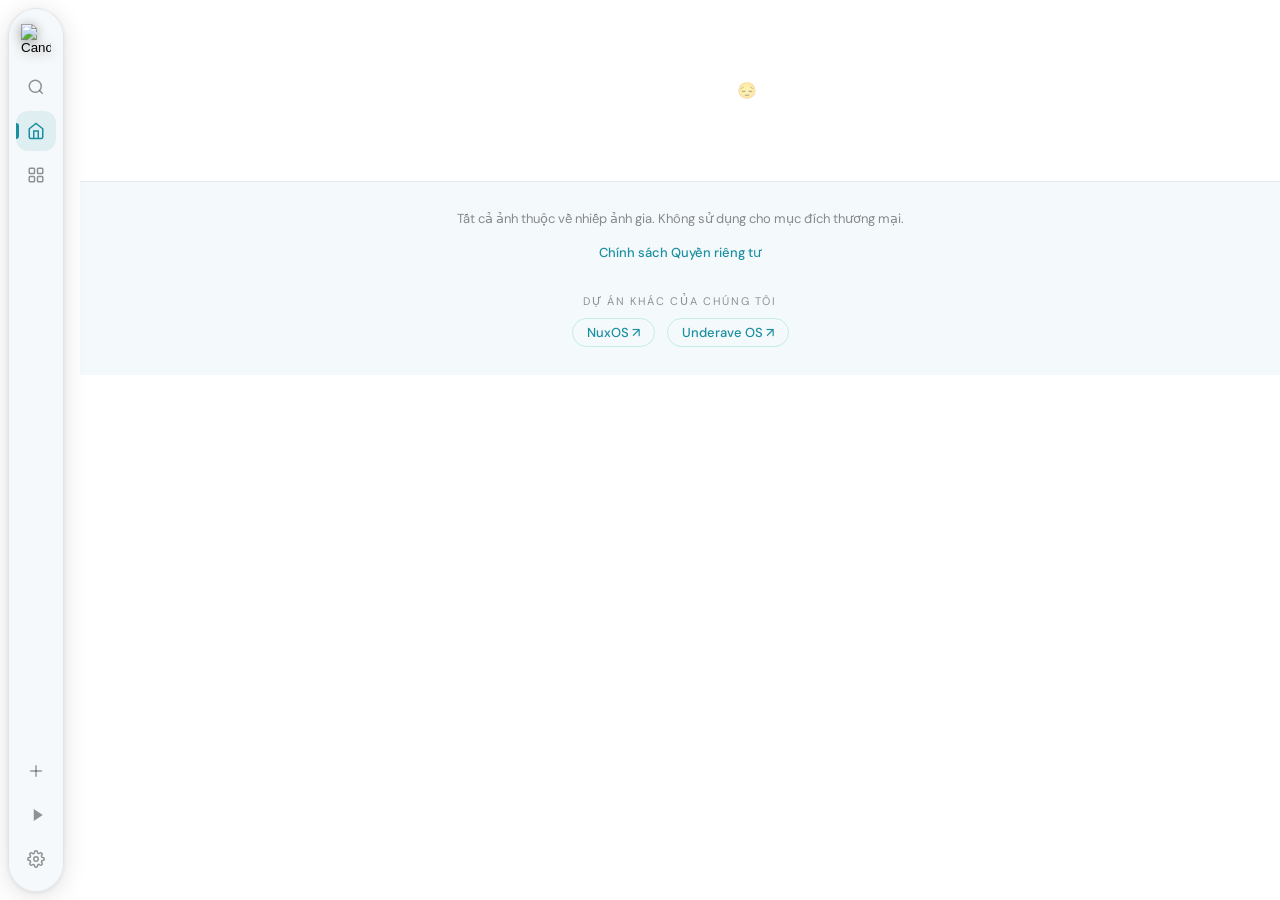
==== index.html @ d15fd31f "Update music track and repeat button labels" ====
<!DOCTYPE html>
<html lang="vi">
<head>
  <meta charset="UTF-8"/>
  <meta name="viewport" content="width=device-width, initial-scale=1.0"/>
  <title>Candimate</title>
  <link rel="icon" type="image/png" href="https://raw.githubusercontent.com/candimate/candimate.github.io/refs/heads/main/Candimate-Preview__1_-removebg-preview.png"/>
  <link href="https://fonts.googleapis.com/css2?family=Fraunces:wght@700&family=DM+Sans:wght@300;400;500&display=swap" rel="stylesheet"/>
  <link rel="stylesheet" href="css/style.css"/>
</head>
<body>

<!-- SIDEBAR -->
<aside class="sidebar">

  <!-- Logo = Home button (ẩn trên mobile qua CSS) -->
  <button class="sb-logo-btn" onclick="scrollToTop()" title="Candimate — Về đầu trang">
    <img src="https://raw.githubusercontent.com/candimate/candimate.github.io/refs/heads/main/Candimate-Preview__1_-removebg-preview.png" alt="Candimate"/>
  </button>

  <button class="sb-btn" id="sb-search" title="Tìm kiếm" onclick="toggleSbPanel()">
    <svg fill="none" stroke="currentColor" stroke-width="2" viewBox="0 0 24 24"><circle cx="11" cy="11" r="8"/><line x1="21" y1="21" x2="16.65" y2="16.65"/></svg>
  </button>

  <button class="sb-btn" id="sb-home" title="Trang chính" onclick="scrollToTop()">
    <svg fill="none" stroke="currentColor" stroke-width="2" viewBox="0 0 24 24"><path d="M3 9l9-7 9 7v11a2 2 0 0 1-2 2H5a2 2 0 0 1-2-2z"/><polyline points="9 22 9 12 15 12 15 22"/></svg>
  </button>

  <button class="sb-btn" id="sb-albums" title="Albums" onclick="openAlbumsPage()">
    <svg fill="none" stroke="currentColor" stroke-width="2" viewBox="0 0 24 24"><rect x="3" y="3" width="7" height="7" rx="1"/><rect x="14" y="3" width="7" height="7" rx="1"/><rect x="3" y="14" width="7" height="7" rx="1"/><rect x="14" y="14" width="7" height="7" rx="1"/></svg>
  </button>

  <div class="sb-spacer"></div>

  <a class="sb-btn sb-upload-btn" id="sb-upload" title="Upload ảnh" href="https://tally.so/r/xXZWEJ" target="_blank" rel="noopener">
    <svg fill="none" stroke="currentColor" stroke-width="1.7" viewBox="0 0 24 24"><line x1="12" y1="5" x2="12" y2="19"/><line x1="5" y1="12" x2="19" y2="12"/></svg>
  </a>

  <button class="sb-btn" id="music-btn" title="Nhạc nền" onclick="toggleMusic()">
    <svg id="icon-play" fill="currentColor" viewBox="0 0 24 24"><path d="M9 4l12 8-12 8V4z"/></svg>
    <svg id="icon-pause" fill="currentColor" viewBox="0 0 24 24" style="display:none"><path d="M6 19h4V5H6v14zm8-14v14h4V5h-4z"/></svg>
  </button>

  <button class="sb-btn" id="sb-settings" title="Cài đặt" onclick="toggleSettings()">
    <svg fill="none" stroke="currentColor" stroke-width="2" viewBox="0 0 24 24"><circle cx="12" cy="12" r="3"/><path d="M19.4 15a1.65 1.65 0 0 0 .33 1.82l.06.06a2 2 0 1 1-2.83 2.83l-.06-.06a1.65 1.65 0 0 0-1.82-.33 1.65 1.65 0 0 0-1 1.51V21a2 2 0 0 1-4 0v-.09A1.65 1.65 0 0 0 9 19.4a1.65 1.65 0 0 0-1.82.33l-.06.06a2 2 0 1 1-2.83-2.83l.06-.06A1.65 1.65 0 0 0 4.68 15a1.65 1.65 0 0 0-1.51-1H3a2 2 0 0 1 0-4h.09A1.65 1.65 0 0 0 4.6 9a1.65 1.65 0 0 0-.33-1.82l-.06-.06a2 2 0 1 1 2.83-2.83l.06.06A1.65 1.65 0 0 0 9 4.68a1.65 1.65 0 0 0 1-1.51V3a2 2 0 0 1 4 0v.09a1.65 1.65 0 0 0 1 1.51 1.65 1.65 0 0 0 1.82-.33l.06-.06a2 2 0 1 1 2.83 2.83l-.06.06A1.65 1.65 0 0 0 19.4 9a1.65 1.65 0 0 0 1.51 1H21a2 2 0 0 1 0 4h-.09a1.65 1.65 0 0 0-1.51 1z"/></svg>
  </button>

</aside>

<!-- SETTINGS POPUP -->
<div class="settings-popup" id="settings-popup">
  <div class="settings-title">Cài đặt</div>

  <div class="settings-row">
    <label for="dark-toggle">Dark mode</label>
    <label class="toggle-switch"><input type="checkbox" id="dark-toggle" onchange="applyTheme(this.checked)"/><span class="toggle-track"></span></label>
  </div>
  <div class="settings-row">
    <label for="autoplay-toggle">Tự phát nhạc</label>
    <label class="toggle-switch"><input type="checkbox" id="autoplay-toggle" onchange="setAutoplay(this.checked)"/><span class="toggle-track"></span></label>
  </div>
  <div class="settings-row" id="rightsb-row">
    <label for="rightsb-toggle">Sidebar phải</label>
    <label class="toggle-switch"><input type="checkbox" id="rightsb-toggle" onchange="setSidebarRight(this.checked)"/><span class="toggle-track"></span></label>
  </div>
</div>

<!-- MUSIC PICKER -->
<div class="music-picker" id="music-picker">
  <div class="music-picker-title">🎵 Chọn nhạc nền</div>
  <div class="music-track active" id="track-0" onclick="selectTrack(0)">
    <div class="music-track-icon">🌤️</div>
    <div class="music-track-info"><div class="music-track-name">Trời Hửng Nắng</div><div class="music-track-artist">Uông Tô Lang</div></div>
    <div class="music-track-playing"><span></span><span></span><span></span></div>
  </div>  
  <div class="music-track" id="track-1" onclick="selectTrack(1)">
    <div class="music-track-icon">🌤️</div>
    <div class="music-track-info"><div class="music-track-name">Call of Silence - Clear Sky remix</div><div class="music-track-artist">Don't know</div></div>
    <div class="music-track-playing"><span></span><span></span><span></span></div>
  </div>
  <div class="music-track" id="track-2" onclick="selectTrack(2)">
    <div class="music-track-icon">💙</div>
    <div class="music-track-info"><div class="music-track-name">Một đời (Solo violin)</div><div class="music-track-artist">14 Casper</div></div>
    <div class="music-track-playing"><span></span><span></span><span></span></div>
  </div>
  <div class="music-picker-footer">
    <button class="repeat-btn" id="repeat-all-btn" onclick="setRepeatMode('all')">
      <svg fill="none" stroke="currentColor" stroke-width="2" viewBox="0 0 24 24"><polyline points="17 1 21 5 17 9"/><path d="M3 11V9a4 4 0 0 1 4-4h14"/><polyline points="7 23 3 19 7 15"/><path d="M21 13v2a4 4 0 0 1-4 4H3"/></svg>Lặp tất cả
    </button>
    <button class="repeat-btn" id="repeat-one-btn" onclick="setRepeatMode('one')">
      <svg fill="none" stroke="currentColor" stroke-width="2" viewBox="0 0 24 24"><polyline points="17 1 21 5 17 9"/><path d="M3 11V9a4 4 0 0 1 4-4h14"/><polyline points="7 23 3 19 7 15"/><path d="M21 13v2a4 4 0 0 1-4 4H3"/><line x1="12" y1="8" x2="12" y2="16"/><line x1="10" y1="10" x2="12" y2="8"/></svg>Lặp 1 bài
    </button>
  </div>
</div>

<!-- SEARCH PANEL -->
<div class="sb-panel" id="sb-panel">
  <div class="sb-panel-inner">
    <p class="sb-panel-label">Tìm kiếm</p>
    <div class="sb-search-box">
      <svg fill="none" stroke="currentColor" stroke-width="2" viewBox="0 0 24 24"><circle cx="11" cy="11" r="8"/><line x1="21" y1="21" x2="16.65" y2="16.65"/></svg>
      <input type="text" id="sb-search-input" placeholder="Nhập tên ảnh..." autocomplete="off"/>
    </div>
    <div id="sb-suggestions" class="sb-suggestions">
      <p class="sb-suggest-label">Dành Cho Bạn</p>
      <div class="sb-suggest-carousel" id="sb-suggest-carousel">
        <div class="sb-suggest-track" id="sb-suggest-track"></div>
      </div>
      <div class="sb-suggest-dots" id="sb-suggest-dots"></div>
    </div>
    <div class="sb-search-results" id="sb-results" style="display:none"></div>
  </div>
</div>

<!-- ALBUMS (rendered by JS) -->
<div id="albums-container"></div>

<!-- LIGHTBOX -->
<div id="lightbox">
  <button class="lb-close" onclick="closeLb()">✕</button>
  <div class="lb-img-wrap">
    <button class="lb-nav lb-prev" onclick="navLb(-1)">‹</button>
    <img id="lb-img" src="" alt=""/>
    <button class="lb-nav lb-next" onclick="navLb(1)">›</button>
  </div>
  <div class="lb-bar">
    <span id="lb-name"></span>
    <span id="lb-counter"></span>
    <div class="lb-info-wrap">
      <button class="lb-btn" id="info-btn" onclick="toggleInfoPopup()">
        <svg width="14" height="14" fill="none" stroke="currentColor" stroke-width="2" viewBox="0 0 24 24"><circle cx="12" cy="12" r="10"/><line x1="12" y1="8" x2="12" y2="8"/><line x1="12" y1="12" x2="12" y2="16"/></svg> Thông tin
      </button>
      <div class="lb-info-popup" id="lb-info-popup"></div>
    </div>
    <button class="lb-zoom-btn" id="zoom-btn" onclick="toggleZoom()">
      <svg width="14" height="14" fill="none" stroke="currentColor" stroke-width="2" viewBox="0 0 24 24"><circle cx="11" cy="11" r="8"/><path d="m21 21-4.35-4.35"/><line x1="11" y1="8" x2="11" y2="14"/><line x1="8" y1="11" x2="14" y2="11"/></svg> Phóng to
    </button>
    <a id="lb-download" href="#" download>
      <button class="lb-btn">
        <svg width="14" height="14" fill="none" stroke="currentColor" stroke-width="2" viewBox="0 0 24 24"><path d="M21 15v4a2 2 0 0 1-2 2H5a2 2 0 0 1-2-2v-4"/><polyline points="7 10 12 15 17 10"/><line x1="12" y1="15" x2="12" y2="3"/></svg> Tải ảnh
      </button>
    </a>
  </div>
</div>

<!-- FOOTER -->
<footer>
  Tất cả ảnh thuộc về nhiếp ảnh gia. Không sử dụng cho mục đích thương mại.
  <br/><br/>
  <a href="privacy.html">Chính sách Quyền riêng tư</a>
  <div class="footer-projects">
    <span class="footer-projects-title">Dự án khác của chúng tôi</span>
    <div class="footer-projects-links">
      <a href="https://nuxos-dev.github.io/" target="_blank" rel="noopener">NuxOS ↗</a>
      <a href="https://underaveos.github.io/" target="_blank" rel="noopener">Underave OS ↗</a>
    </div>
  </div>
</footer>

<audio id="bg-audio" loop></audio>
<script src="js/app.js"></script>
</body>
</html>
---- css/style.css ----
/* ════════════════════════════════════
   CANDIMATE — style.css
   ════════════════════════════════════ */

*, *::before, *::after { box-sizing: border-box; margin: 0; padding: 0; }

/* ── TOKENS ── */
:root {
  --accent:  #1a8fa0;
  --accent2: #0e7490;
  --text:    #1a2332;
  --muted:   rgba(0,0,0,.42);

  /* Glass recipe — LIGHT (Air style) */
  --glass-bg:      rgba(245,248,250,.82);
  --glass-border:  rgba(0,0,0,.08);
  --glass-blur:    blur(24px) saturate(1.8);
  --glass-shadow:  0 4px 24px rgba(0,0,0,.12), 0 1px 4px rgba(0,0,0,.08);

  /* Layout */
  --sb-w:      56px;
  --sb-gap:    8px;
  --sb-r:      100px;  /* full pill */
  --panel-r:   20px;   /* panels stay rounded but not pill */
}

/* ── DARK MODE ── */
body.dark {
  --accent:  #3bbfb0;
  --accent2: #1a8fa0;
  --text:    #e6edf3;
  --muted:   rgba(255,255,255,.45);

  --glass-bg:      rgba(18,18,20,.78);
  --glass-border:  rgba(255,255,255,.09);
  --glass-blur:    blur(22px) saturate(1.5);
  --glass-shadow:  0 8px 32px rgba(0,0,0,.45);
}

/* ── BASE ── */
html { scroll-behavior: smooth; }

body {
  font-family: 'DM Sans', sans-serif;
  min-height: 100vh;
  color: var(--text);
  /* Fixed background wallpaper */
  background: center/cover fixed no-repeat;
  /* Space for floating sidebar */
  padding-left: calc(var(--sb-w) + var(--sb-gap) * 2 + 8px);
}

/* ═══════════════════════════════
   FLOATING SIDEBAR — Desktop
═══════════════════════════════ */
.sidebar {
  position: fixed;
  top: var(--sb-gap);
  left: var(--sb-gap);
  bottom: var(--sb-gap);
  width: var(--sb-w);
  z-index: 500;

  display: flex;
  flex-direction: column;
  align-items: center;
  padding: 12px 0;
  gap: 4px;

  background: var(--glass-bg);
  backdrop-filter: var(--glass-blur);
  -webkit-backdrop-filter: var(--glass-blur);
  border: 1px solid var(--glass-border);
  border-radius: var(--sb-r);
  box-shadow: var(--glass-shadow);
}

/* Logo button at top */
.sb-logo-btn {
  width: 36px; height: 36px;
  border: none; background: none;
  cursor: pointer; padding: 0;
  border-radius: 10px;
  display: flex; align-items: center; justify-content: center;
  transition: transform .2s, opacity .2s;
  margin-bottom: 6px;
  flex-shrink: 0;
}
.sb-logo-btn img {
  width: 30px; height: 30px;
  object-fit: contain;
  filter: drop-shadow(0 2px 6px rgba(0,0,0,.4));
}
.sb-logo-btn:hover { transform: scale(1.1); opacity: .85; }

/* Icon buttons */
.sb-btn {
  width: 40px; height: 40px;
  border-radius: 12px; border: none;
  cursor: pointer; background: transparent;
  display: flex; align-items: center; justify-content: center;
  color: var(--muted);
  transition: color .18s, background .18s;
  position: relative;
}
.sb-btn svg { width: 18px; height: 18px; }
.sb-btn:hover { color: var(--text); background: rgba(0,0,0,.06); }
body.dark .sb-btn:hover { background: rgba(255,255,255,.08); }
.sb-btn.active { color: var(--accent); background: rgba(26,143,160,.1); }
.sb-btn.active::before {
  content: ''; position: absolute;
  left: 0; top: 50%; transform: translateY(-50%);
  width: 3px; height: 16px;
  border-radius: 0 3px 3px 0;
  background: var(--accent);
}
.sb-spacer { flex: 1; }

/* Upload button special */
.sb-upload-btn {
  text-decoration: none;
  color: var(--muted);
}
.sb-upload-btn:hover { color: var(--text); background: rgba(0,0,0,.06); }
body.dark .sb-upload-btn:hover { background: rgba(255,255,255,.08); }
.sb-upload-btn svg { width: 20px; height: 20px; stroke-width: 1.7; }

/* Music playing pulse */
#music-btn.playing { color: var(--accent); }
#music-btn.playing::after {
  content: ''; position: absolute; inset: -3px;
  border-radius: 50%;
  border: 2px solid var(--accent);
  animation: pulse-ring 1.8s ease-out infinite;
  opacity: 0;
}

/* Right sidebar variant */
body.sidebar-right {
  padding-left: calc(var(--sb-gap) + 8px);
  padding-right: calc(var(--sb-w) + var(--sb-gap) * 2 + 8px);
}
body.sidebar-right .sidebar { left: auto; right: var(--sb-gap); }
body.sidebar-right .sb-btn.active::before { left: auto; right: 0; border-radius: 3px 0 0 3px; }
body.sidebar-right .sb-panel { left: auto; right: calc(var(--sb-w) + var(--sb-gap) * 2 + 4px); }
body.sidebar-right .settings-popup { left: auto; right: calc(var(--sb-w) + var(--sb-gap) + 8px); }
body.sidebar-right .music-picker   { left: auto; right: calc(var(--sb-w) + var(--sb-gap) + 8px); }

/* ═══════════════════════════════
   FLOATING SEARCH PANEL
═══════════════════════════════ */
.sb-panel {
  position: fixed;
  top: var(--sb-gap);
  left: calc(var(--sb-w) + var(--sb-gap) * 2 + 4px);
  bottom: var(--sb-gap);
  width: 0;
  overflow: hidden;
  z-index: 499;

  background: var(--glass-bg);
  backdrop-filter: var(--glass-blur);
  -webkit-backdrop-filter: var(--glass-blur);
  border: 1px solid transparent;
  border-radius: var(--panel-r);
  box-shadow: none;
  opacity: 0;
  pointer-events: none;

  transition: width .3s cubic-bezier(.4,0,.2,1), opacity .2s, box-shadow .2s;
  overscroll-behavior: contain;
}
.sb-panel.open {
  width: 320px;
  border-color: var(--glass-border);
  box-shadow: var(--glass-shadow);
  opacity: 1;
  pointer-events: auto;
}

.sb-panel-inner {
  width: 320px; height: 100%;
  display: flex; flex-direction: column;
  padding: 18px 14px;
  opacity: 0; transition: opacity .18s .1s;
}
.sb-panel.open .sb-panel-inner { opacity: 1; }

.sb-panel-label {
  font-size: 10px; font-weight: 700; letter-spacing: .12em;
  text-transform: uppercase; color: var(--muted); margin-bottom: 10px;
}

/* Search input */
.sb-search-box {
  display: flex; align-items: center; gap: 8px;
  background: rgba(0,0,0,.04);
  border: 1px solid rgba(0,0,0,.08);
  border-radius: 100px;
  padding: 10px 16px; margin-bottom: 14px;
  transition: border-color .2s, background .2s;
}
.sb-search-box:focus-within {
  border-color: var(--accent);
  background: rgba(0,0,0,.06);
}
body.dark .sb-search-box { background: rgba(255,255,255,.07); border-color: rgba(255,255,255,.1); }
body.dark .sb-search-box:focus-within { background: rgba(255,255,255,.1); }
.sb-search-box svg { color: var(--muted); flex-shrink: 0; width: 14px; height: 14px; }
.sb-search-box input {
  background: none; border: none; outline: none;
  color: var(--text); font-size: 13px;
  font-family: 'DM Sans', sans-serif; width: 100%;
}
.sb-search-box input::placeholder { color: var(--muted); }

/* Results */
.sb-search-results { flex: 1; overflow-y: auto; display: flex; flex-direction: column; gap: 3px; overscroll-behavior: contain; }
.sb-search-results::-webkit-scrollbar { width: 3px; }
.sb-search-results::-webkit-scrollbar-thumb { background: rgba(255,255,255,.15); border-radius: 4px; }
.sb-sr-item {
  display: flex; align-items: center; gap: 12px; padding: 8px 10px;
  border-radius: 12px; cursor: pointer;
  border: 1px solid transparent; transition: background .15s;
}
.sb-sr-item:hover { background: rgba(0,0,0,.04); border-color: var(--glass-border); }
body.dark .sb-sr-item:hover { background: rgba(255,255,255,.07); }
.sb-sr-item img { width: 90px; height: 90px; object-fit: cover; border-radius: 10px; flex-shrink: 0; }
.sb-sr-name  { font-size: 14px; color: var(--text); font-weight: 600; }
.sb-sr-album { font-size: 11px; color: var(--muted); margin-top: 3px; }
.sb-sr-hint  { font-size: 12px; color: var(--muted); text-align: center; padding: 24px 0; line-height: 1.8; }

/* ═══════════════════════════════
   SUGGESTION CAROUSEL
═══════════════════════════════ */
.sb-suggestions { margin-top: 2px; display: flex; flex-direction: column; }
.sb-suggest-label { font-size: 10px; font-weight: 700; letter-spacing: .12em; text-transform: uppercase; color: var(--muted); margin-bottom: 10px; flex-shrink: 0; }
.sb-suggest-carousel { position: relative; overflow: hidden; border-radius: 14px; flex-shrink: 0; aspect-ratio: 1/1; width: 100%; touch-action: pan-x; }
.sb-suggest-track { display: flex; height: 100%; width: 100%; flex-wrap: nowrap; transition: transform .35s cubic-bezier(.4,0,.2,1); will-change: transform; }
.sb-suggest-slide { flex: 0 0 100%; max-width: 100%; height: 100%; min-width: 0; position: relative; cursor: pointer; overflow: hidden; }
.sb-suggest-slide img { width: 100%; height: 100%; object-fit: cover; display: block; }
.sb-suggest-caption { position: absolute; bottom: 0; left: 0; right: 0; background: linear-gradient(transparent, rgba(0,0,0,.7)); padding: 28px 14px 14px; }
.sb-suggest-album { font-size: 11px; color: rgba(255,255,255,.65); margin-bottom: 2px; }
.sb-suggest-name  { font-size: 15px; font-weight: 600; color: #fff; }
.sb-suggest-dots  { display: flex; justify-content: center; gap: 6px; padding: 10px 0 4px; flex-shrink: 0; }
.sb-dot {
  width: 6px; height: 6px; border-radius: 100px;
  background: rgba(255,255,255,.35); opacity: 1;
  transition: width .25s cubic-bezier(.2,0,0,1), background .25s;
  cursor: pointer; flex-shrink: 0;
}
.sb-dot.active { width: 22px; background: var(--accent); }

/* ═══════════════════════════════
   SETTINGS POPUP — Glass
═══════════════════════════════ */
.settings-popup {
  position: fixed;
  left: calc(var(--sb-w) + var(--sb-gap) + 8px);
  bottom: calc(var(--sb-gap) + 8px);
  min-width: 220px;
  padding: 16px 18px;
  z-index: 600;
  display: none;

  background: var(--glass-bg);
  backdrop-filter: var(--glass-blur);
  -webkit-backdrop-filter: var(--glass-blur);
  border: 1px solid var(--glass-border);
  border-radius: var(--panel-r);
  box-shadow: var(--glass-shadow);
  overflow-y: auto;
  overscroll-behavior: contain;
}
.settings-popup.open { display: block; animation: fadeUp .18s ease; }

.settings-title { font-size: 12px; font-weight: 700; letter-spacing: .08em; text-transform: uppercase; color: var(--muted); margin-bottom: 14px; }
.settings-row { display: flex; align-items: center; justify-content: space-between; gap: 16px; }
.settings-row + .settings-row { margin-top: 12px; }
.settings-row label { font-size: 13px; color: var(--text); cursor: pointer; }

/* Toggle switch */
.toggle-switch { position: relative; width: 40px; height: 22px; flex-shrink: 0; }
.toggle-switch input { opacity: 0; width: 0; height: 0; }
.toggle-track {
  position: absolute; inset: 0; border-radius: 100px;
  background: rgba(0,0,0,.15); cursor: pointer; transition: background .2s;
}
.toggle-track::after {
  content: ''; position: absolute; top: 3px; left: 3px;
  width: 16px; height: 16px; border-radius: 50%;
  background: #fff; transition: transform .2s;
  box-shadow: 0 1px 3px rgba(0,0,0,.3);
}
.toggle-switch input:checked + .toggle-track { background: var(--accent2); }
body.dark .toggle-track { background: rgba(255,255,255,.2); }
.toggle-switch input:checked + .toggle-track::after { transform: translateX(18px); background: #fff; }

/* Album list inside settings */
.settings-divider { height: 1px; background: var(--glass-border); margin: 14px 0; }
.settings-album-title { font-size: 10px; font-weight: 700; letter-spacing: .1em; text-transform: uppercase; color: var(--muted); margin-bottom: 8px; }
.settings-album-item {
  display: flex; align-items: center; gap: 8px;
  padding: 7px 10px; border-radius: 10px;
  cursor: pointer; transition: background .15s;
  color: var(--text); font-size: 13px;
  border: 1px solid transparent;
}
.settings-album-item:hover { background: rgba(0,0,0,.05); border-color: var(--glass-border); }
body.dark .settings-album-item:hover { background: rgba(255,255,255,.08); }
.settings-album-item + .settings-album-item { margin-top: 2px; }
.settings-album-count { font-size: 11px; color: var(--accent); margin-left: auto; }

/* ═══════════════════════════════
   MUSIC PICKER — Glass
═══════════════════════════════ */
.music-picker {
  position: fixed; z-index: 700;
  left: calc(var(--sb-w) + var(--sb-gap) + 8px);
  bottom: calc(var(--sb-gap) + 60px);
  width: 240px; padding: 14px;
  display: none;
  overflow-y: auto;
  overscroll-behavior: contain;

  background: var(--glass-bg);
  backdrop-filter: var(--glass-blur);
  -webkit-backdrop-filter: var(--glass-blur);
  border: 1px solid var(--glass-border);
  border-radius: var(--panel-r);
  box-shadow: var(--glass-shadow);
}
.music-picker.open { display: block; animation: fadeUp .2s ease; }
body.sidebar-right .music-picker { left: auto; right: calc(var(--sb-w) + var(--sb-gap) + 8px); }

.music-picker-title { font-size: 11px; font-weight: 700; letter-spacing: .1em; text-transform: uppercase; color: var(--muted); margin-bottom: 10px; padding-bottom: 8px; border-bottom: 1px solid var(--glass-border); }
.music-track {
  display: flex; align-items: center; gap: 10px; padding: 8px 10px;
  border-radius: 12px; cursor: pointer; transition: background .15s;
  border: 1.5px solid transparent; margin-bottom: 4px;
}
.music-track:hover  { background: rgba(0,0,0,.05); }
body.dark .music-track:hover { background: rgba(255,255,255,.07); }
.music-track.active { background: rgba(59,191,176,.12); border-color: var(--accent); }
.music-track-icon   { width: 36px; height: 36px; border-radius: 10px; background: linear-gradient(135deg, var(--accent), #0d6b7a); display: flex; align-items: center; justify-content: center; flex-shrink: 0; font-size: 15px; }
.music-track-info   { flex: 1; min-width: 0; }
.music-track-name   { font-size: 13px; font-weight: 600; color: var(--text); white-space: nowrap; overflow: hidden; text-overflow: ellipsis; }
.music-track-artist { font-size: 11px; color: var(--muted); margin-top: 1px; }
.music-track-playing { display: none; gap: 2px; align-items: flex-end; height: 14px; flex-shrink: 0; }
.music-track.active:not(.paused) .music-track-playing { display: flex; }
.music-track-playing span { width: 3px; background: var(--accent); border-radius: 2px; animation: eq-bar .8s ease-in-out infinite alternate; }
.music-track-playing span:nth-child(1) { height: 6px;  animation-delay: 0s; }
.music-track-playing span:nth-child(2) { height: 12px; animation-delay: .2s; }
.music-track-playing span:nth-child(3) { height: 8px;  animation-delay: .4s; }
.music-picker-footer { display: flex; align-items: center; justify-content: center; gap: 8px; margin-top: 10px; padding-top: 10px; border-top: 1px solid var(--glass-border); }
.repeat-btn {
  display: flex; align-items: center; gap: 6px; padding: 6px 12px; border-radius: 100px;
  border: 1px solid rgba(255,255,255,.12); background: transparent; cursor: pointer;
  font-size: 11px; font-weight: 600; color: var(--muted); transition: all .2s;
  font-family: 'DM Sans', sans-serif;
}
.repeat-btn:hover  { border-color: var(--accent); color: var(--accent); }
.repeat-btn.active { background: rgba(59,191,176,.15); border-color: var(--accent); color: var(--accent); }
.repeat-btn svg    { width: 13px; height: 13px; flex-shrink: 0; }

/* ═══════════════════════════════
   GALLERY + ALBUM SECTION
═══════════════════════════════ */
.album-section { margin-bottom: 8px; }

/* Album header — visible but subtle over wallpaper */
.album-header {
  display: flex; align-items: center; gap: 16px;
  padding: 24px 32px 14px;
}
.album-info { flex: 1; }
.album-title {
  font-family: 'Fraunces', serif;
  font-size: 1.2rem; font-weight: 700;
  color: #fff;
  text-shadow: 0 2px 12px rgba(0,0,0,.6);
}
.album-date { font-size: 12px; color: rgba(255,255,255,.55); margin-top: 2px; }
.album-count {
  font-size: 12px; color: var(--accent);
  background: rgba(59,191,176,.15);
  border: 1px solid rgba(59,191,176,.25);
  padding: 3px 10px; border-radius: 100px;
  backdrop-filter: blur(8px);
}
.album-divider { height: 1px; margin: 0 32px 8px; border: none; background: linear-gradient(90deg, rgba(59,191,176,.5), transparent); }

.gallery {
  columns: 4 220px; column-gap: 12px;
  padding: 8px 32px 32px;
}
.photo-card {
  break-inside: avoid; margin-bottom: 12px; border-radius: 14px; overflow: hidden;
  cursor: pointer; position: relative;
  background: rgba(22,27,34,.85);
  box-shadow: 0 2px 14px rgba(0,0,0,.3);
  transition: transform .3s ease, box-shadow .3s ease;
  animation: fadeIn .5s ease both;
}
.photo-card:hover { transform: translateY(-4px); box-shadow: 0 12px 32px rgba(0,0,0,.45); }
.photo-card img   { width: 100%; display: block; transition: transform .4s ease; }
.photo-card:hover img { transform: scale(1.04); }
.photo-card .overlay {
  position: absolute; inset: 0;
  background: linear-gradient(to top, rgba(0,0,0,.75) 0%, transparent 55%);
  opacity: 0; transition: opacity .3s;
  display: flex; align-items: flex-end; padding: 12px;
}
.photo-card:hover .overlay { opacity: 1; }
.photo-name { font-size: 12px; color: #fff; font-weight: 500; letter-spacing: .04em; }
.photo-card.hidden { display: none; }

/* Empty state */
.empty {
  display: none; text-align: center; padding: 80px 24px;
  color: rgba(255,255,255,.4);
}

/* ═══════════════════════════════
   LIGHTBOX
═══════════════════════════════ */
#lightbox {
  display: none; position: fixed; inset: 0; z-index: 1000;
  background: rgba(0,0,0,.92); backdrop-filter: blur(16px);
  align-items: center; justify-content: center; flex-direction: column;
  animation: fadeIn .2s ease;
}
#lightbox.active { display: flex; }
.lb-img-wrap {
  position: relative; max-width: 92vw; max-height: 82vh;
  display: flex; align-items: center; justify-content: center;
}
#lb-img {
  max-width: 92vw; max-height: 82vh; border-radius: 10px; object-fit: contain;
  box-shadow: 0 32px 80px rgba(0,0,0,.6); animation: zoomIn .25s ease;
  cursor: zoom-in; transform-origin: center; transition: transform .3s ease;
}
#lb-img.zoomed { cursor: zoom-out; transform: scale(2); }
.lb-bar {
  display: flex; align-items: center; justify-content: space-between;
  width: 100%; max-width: 92vw; padding: 14px 0 0; gap: 12px;
}
#lb-name    { font-size: 13px; color: rgba(255,255,255,.5); letter-spacing: .06em; flex: 1; }
#lb-counter { font-size: 13px; color: rgba(255,255,255,.4); }
.lb-btn, .lb-zoom-btn {
  background: rgba(255,255,255,.1); border: 1px solid rgba(255,255,255,.15);
  color: #fff; border-radius: 100px; padding: 8px 16px;
  font-size: 13px; font-family: 'DM Sans', sans-serif; cursor: pointer;
  transition: all .2s; display: flex; align-items: center; gap: 6px;
  backdrop-filter: blur(8px);
}
.lb-btn:hover, .lb-zoom-btn:hover { background: var(--accent); border-color: var(--accent); }
.lb-close {
  position: absolute; top: 16px; right: 16px;
  background: rgba(255,255,255,.1); border: 1px solid rgba(255,255,255,.15);
  backdrop-filter: blur(12px);
  color: #fff; border-radius: 50%; width: 40px; height: 40px;
  display: flex; align-items: center; justify-content: center;
  cursor: pointer; font-size: 16px; transition: all .2s;
}
.lb-close:hover { background: #e74c3c; border-color: #e74c3c; }
.lb-nav {
  position: absolute; top: 50%; transform: translateY(-50%);
  background: rgba(255,255,255,.1); border: 1px solid rgba(255,255,255,.15);
  backdrop-filter: blur(8px); color: #fff; border-radius: 50%;
  width: 46px; height: 46px; display: flex; align-items: center; justify-content: center;
  cursor: pointer; font-size: 20px; transition: all .2s;
}
.lb-nav:hover { background: var(--accent); border-color: var(--accent); }
.lb-prev { left: -58px; }
.lb-next { right: -58px; }

/* ═══════════════════════════════
   FOOTER
═══════════════════════════════ */
footer {
  text-align: center; padding: 28px 32px;
  color: rgba(0,0,0,.45); font-size: 13px;
  background: rgba(240,247,250,.7); backdrop-filter: blur(8px);
  border-top: 1px solid rgba(0,0,0,.06);
}
footer a { color: var(--accent); text-decoration: none; font-weight: 500; transition: opacity .2s; }
footer a:hover { opacity: .75; }
.footer-projects { margin-top: 16px; padding-top: 16px; border-top: 1px solid rgba(255,255,255,.06); }
.footer-projects-title { display: block; font-size: 11px; letter-spacing: .15em; text-transform: uppercase; color: var(--muted); margin-bottom: 10px; }
.footer-projects-links { display: flex; justify-content: center; gap: 12px; flex-wrap: wrap; }
.footer-projects-links a { font-size: 13px; color: var(--accent); text-decoration: none; padding: 5px 14px; border-radius: 100px; border: 1px solid rgba(59,191,176,.25); transition: all .2s; }
.footer-projects-links a:hover { background: rgba(59,191,176,.1); }
/* lass dark hoặc thuộc tính bạn dùng để kích hoạt Dark Mode */
body.dark footer {
    background: rgba(15, 18, 20, .85);
    color: rgba(255, 255, 255, .5);
    backdrop-filter: blur(12px);
    border-top: 1px solid rgba(255, 255, 255, .05);
}

body.dark .footer-projects {
    border-top: 1px solid rgba(255, 255, 255, .05);
}

/* Dự án Nux/Underave Dark Mode */
body.dark .footer-projects-links a {
    color: var(--accent);
    border: 1px solid rgba(255, 255, 255, .1);
    background: rgba(255, 255, 255, .02);
}

body.dark .footer-projects-links a:hover {
    background: rgba(59, 191, 176, .15); /* Màu hover đặc trưng của bạn */
}

/* ═══════════════════════════════
   ALBUM BACK BUTTON
═══════════════════════════════ */
.album-back-btn {
  display: flex; align-items: center; gap: 6px;
  background: rgba(255,255,255,.1); border: 1px solid rgba(255,255,255,.15);
  backdrop-filter: blur(8px); color: #fff;
  border-radius: 100px; padding: 7px 14px;
  font-size: 12px; font-weight: 600; font-family: 'DM Sans', sans-serif;
  cursor: pointer; transition: all .2s; flex-shrink: 0;
}
.album-back-btn:hover { background: var(--accent); border-color: var(--accent); }
.album-back-btn svg  { flex-shrink: 0; }

/* ═══════════════════════════════
   YEAR BAR
═══════════════════════════════ */
.year-bar {
  display: flex; align-items: center; justify-content: center; gap: 8px;
  padding: 20px 32px 8px;
}
.year-btn {
  padding: 6px 18px; border-radius: 100px;
  border: 1px solid rgba(255,255,255,.2);
  background: rgba(255,255,255,.1); backdrop-filter: blur(8px);
  color: rgba(255,255,255,.65); font-size: 13px; font-weight: 600;
  font-family: 'DM Sans', sans-serif; cursor: pointer; transition: all .2s;
}
.year-btn:hover { background: rgba(255,255,255,.18); color: #fff; }
.year-btn.active { background: var(--accent); border-color: var(--accent); color: #fff; }

/* ═══════════════════════════════
   ALBUMS PAGE — GRID
═══════════════════════════════ */
.albums-grid {
  display: grid;
  grid-template-columns: repeat(auto-fill, minmax(260px, 1fr));
  gap: 16px;
  padding: 16px 32px 32px;
}
.album-card {
  border-radius: 18px; overflow: hidden;
  background: var(--glass-bg);
  backdrop-filter: var(--glass-blur);
  -webkit-backdrop-filter: var(--glass-blur);
  border: 1px solid var(--glass-border);
  box-shadow: var(--glass-shadow);
  cursor: pointer; transition: transform .25s ease, box-shadow .25s ease;
}
.album-card:hover { transform: translateY(-5px); box-shadow: 0 16px 40px rgba(0,0,0,.35); }

/* 3 ảnh bìa */
.album-card-covers {
  display: grid;
  grid-template-columns: 2fr 1fr;
  grid-template-rows: 1fr 1fr;
  height: 180px; gap: 2px;
  background: rgba(0,0,0,.2);
  overflow: hidden;
}
.album-card-covers img {
  width: 100%; height: 100%; object-fit: cover; display: block;
  transition: transform .4s ease;
  min-height: 0;
}
.album-card-covers img:first-child  { grid-row: 1 / 3; grid-column: 1; }
.album-card-covers img:nth-child(2) { grid-row: 1;     grid-column: 2; }
.album-card-covers img:nth-child(3) { grid-row: 2;     grid-column: 2; }
.album-card:hover .album-card-covers img { transform: scale(1.04); }

/* Info */
.album-card-info  { padding: 14px 16px; flex-shrink: 0; }
.album-card-title { font-family: 'Fraunces', serif; font-size: 15px; font-weight: 700; color: var(--text); line-height: 1.3; margin-bottom: 8px; }
.album-card-meta  { display: flex; align-items: center; justify-content: space-between; }
.album-card-date  { font-size: 11px; color: var(--muted); }
.album-card-count {
  font-size: 11px; color: var(--accent);
  background: rgba(59,191,176,.12);
  border: 1px solid rgba(59,191,176,.22);
  padding: 2px 8px; border-radius: 100px;
}

/* ═══════════════════════════════
   LIGHTBOX — INFO POPUP
═══════════════════════════════ */
.lb-info-wrap { position: relative; }

.lb-info-popup {
  display: none; position: absolute;
  bottom: calc(100% + 10px); left: 50%; transform: translateX(-50%);
  min-width: 220px;
  background: var(--glass-bg);
  backdrop-filter: var(--glass-blur);
  -webkit-backdrop-filter: var(--glass-blur);
  border: 1px solid var(--glass-border);
  border-radius: 14px; padding: 14px 16px;
  box-shadow: var(--glass-shadow);
  animation: fadeUp .18s ease;
  z-index: 10;
}
.lb-info-popup.open { display: block; }

.info-row { display: flex; gap: 10px; align-items: flex-start; }
.info-row + .info-row { margin-top: 10px; }
.info-label {
  font-size: 10px; font-weight: 700; letter-spacing: .1em; text-transform: uppercase;
  color: var(--muted); flex-shrink: 0; padding-top: 1px; min-width: 40px;
}
.info-value { font-size: 13px; color: var(--text); font-weight: 500; line-height: 1.4; }

#info-btn.active { background: var(--accent); border-color: var(--accent); }

/* ═══════════════════════════════
   ANIMATIONS
═══════════════════════════════ */
@keyframes fadeUp   { from { opacity: 0; transform: translateY(14px); } to { opacity: 1; transform: translateY(0); } }
@keyframes fadeIn   { from { opacity: 0; } to { opacity: 1; } }
@keyframes zoomIn   { from { opacity: 0; transform: scale(.93); } to { opacity: 1; transform: scale(1); } }
@keyframes pulse-ring { 0% { transform: scale(.85); opacity: .5; } 100% { transform: scale(1.55); opacity: 0; } }
@keyframes eq-bar   { from { transform: scaleY(.4); } to { transform: scaleY(1); } }

/* ═══════════════════════════════
   MOBILE — Floating bottom bar
═══════════════════════════════ */
@media (max-width: 768px) {
  body {
    padding-left: 0 !important;
    padding-right: 0 !important;
    padding-bottom: calc(58px + var(--sb-gap) * 2 + 4px);
  }
  body.sidebar-right { padding-right: 0 !important; }

  /* Sidebar → floating bottom bar */
  .sidebar {
    top: auto !important;
    left: var(--sb-gap) !important;
    right: var(--sb-gap) !important;
    bottom: var(--sb-gap) !important;
    width: auto !important;
    height: 54px;
    flex-direction: row !important;
    padding: 0 16px !important;
    gap: 0 !important;
    justify-content: space-around;
    border-radius: var(--sb-r) !important;
  }

  /* Hide logo on mobile */
  .sb-logo-btn { display: none !important; }
  .sb-spacer   { display: none; }

  /* Active indicator: bottom dot */
  .sb-btn.active::before {
    left: 50% !important; right: auto !important;
    top: auto !important; bottom: 4px !important;
    transform: translateX(-50%) !important;
    width: 16px !important; height: 3px !important;
    border-radius: 3px 3px 0 0 !important;
  }

  /* Upload btn on mobile — plain like others */
  #sb-upload {
    background: transparent !important;
    border: none !important;
    color: var(--muted) !important;
  }
  #sb-upload svg { width: 22px; height: 22px; stroke-width: 1.6; }

  /* Search panel — floating, slide up from bottom */
  .sb-panel {
    top: var(--sb-gap) !important;
    left: var(--sb-gap) !important;
    right: var(--sb-gap) !important;
    bottom: calc(54px + var(--sb-gap) * 2) !important;
    width: auto !important;
    height: 0 !important;
    border-radius: var(--panel-r) !important;
    overflow: hidden;
    transition: height .35s cubic-bezier(.4,0,.2,1) !important;
  }
  .sb-panel.open {
    height: calc(100vh - 54px - var(--sb-gap) * 3 - 4px) !important;
    border-color: var(--glass-border) !important;
    box-shadow: var(--glass-shadow) !important;
    opacity: 1 !important;
    pointer-events: auto !important;
  }
  .sb-panel-inner { width: 100% !important; }

  /* Settings + music picker — above bottom bar, centered */
  .settings-popup {
    left: var(--sb-gap) !important; right: var(--sb-gap) !important;
    bottom: calc(54px + var(--sb-gap) * 2 + 4px) !important;
    min-width: unset; max-width: 340px;
    margin: 0 auto;
    transform: none !important;
  }
  .music-picker {
    left: var(--sb-gap) !important; right: var(--sb-gap) !important;
    bottom: calc(54px + var(--sb-gap) * 2 + 4px) !important;
    width: auto !important; max-width: 340px;
    margin: 0 auto;
    transform: none !important;
  }

  #rightsb-row   { display: none; }
  .gallery       { padding: 8px 12px 24px; columns: 2 140px; }
  .album-header  { padding: 20px 16px 10px; }
  .album-divider { margin: 0 16px 8px; }
  .lb-prev       { left: 4px; }
  .lb-next       { right: 4px; }

  /* Albums page — mobile */
  .albums-grid { grid-template-columns: 1fr 1fr; gap: 10px; padding: 10px 12px 24px; }
  .album-card-covers { height: 130px; }
  .album-card-title { font-size: 13px; }
  .year-bar { padding: 14px 12px 4px; }

  /* Lightbox info popup — mobile: bung lên toàn chiều rộng */
  .lb-info-popup {
    left: 50% !important; transform: translateX(-50%) !important;
    min-width: 260px !important; max-width: 90vw !important;
  }
  .lb-bar { flex-wrap: wrap; gap: 8px; }
}
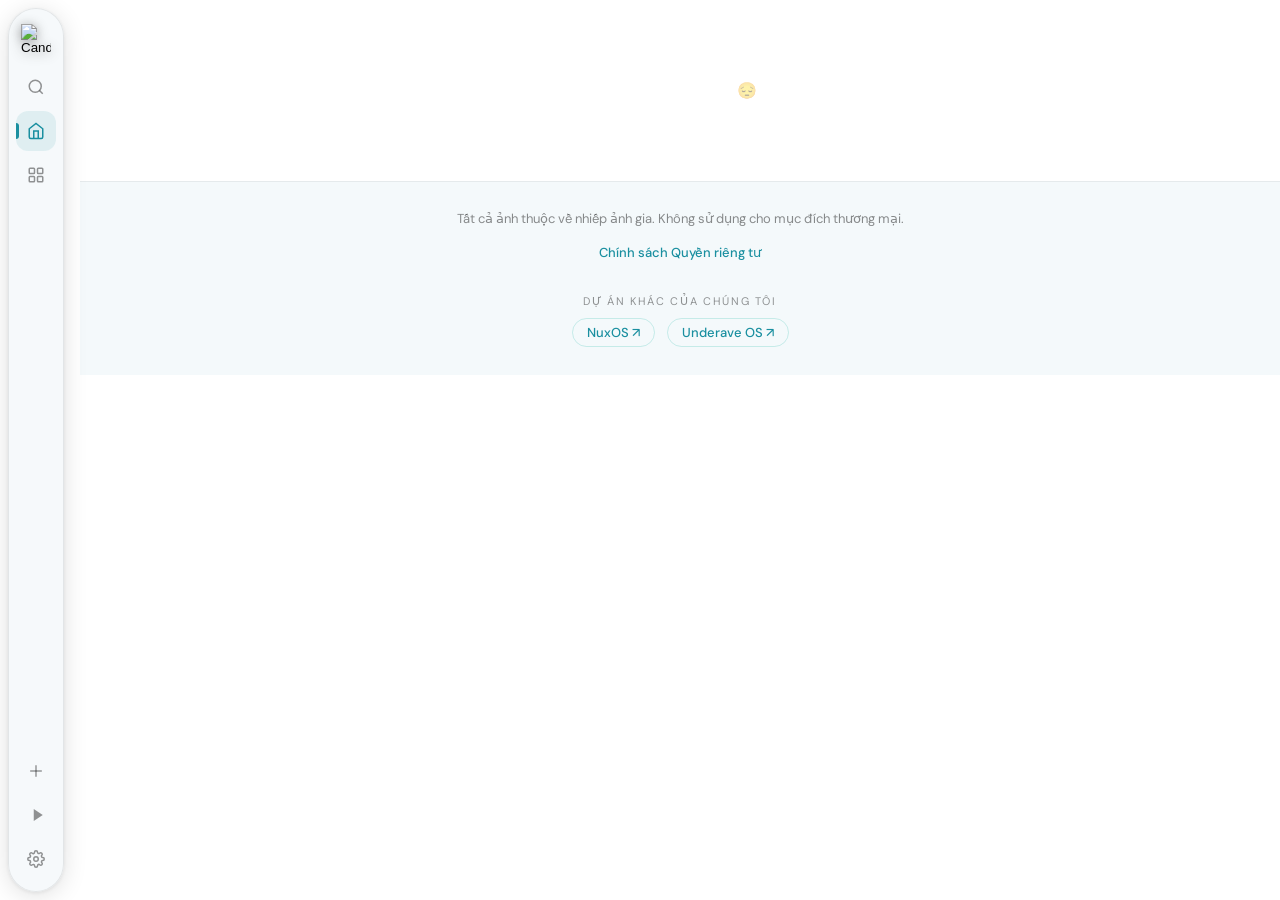
==== commit 03f48f9e: "Update index.html" ====
--- a/index.html
+++ b/index.html
@@ -74,7 +74,7 @@
     <div class="music-track-playing"><span></span><span></span><span></span></div>
   </div>  
   <div class="music-track" id="track-1" onclick="selectTrack(1)">
-    <div class="music-track-icon">🌤️</div>
+    <div class="music-track-icon">🌌</div>
     <div class="music-track-info"><div class="music-track-name">Call of Silence - Clear Sky remix</div><div class="music-track-artist">Don't know</div></div>
     <div class="music-track-playing"><span></span><span></span><span></span></div>
   </div>
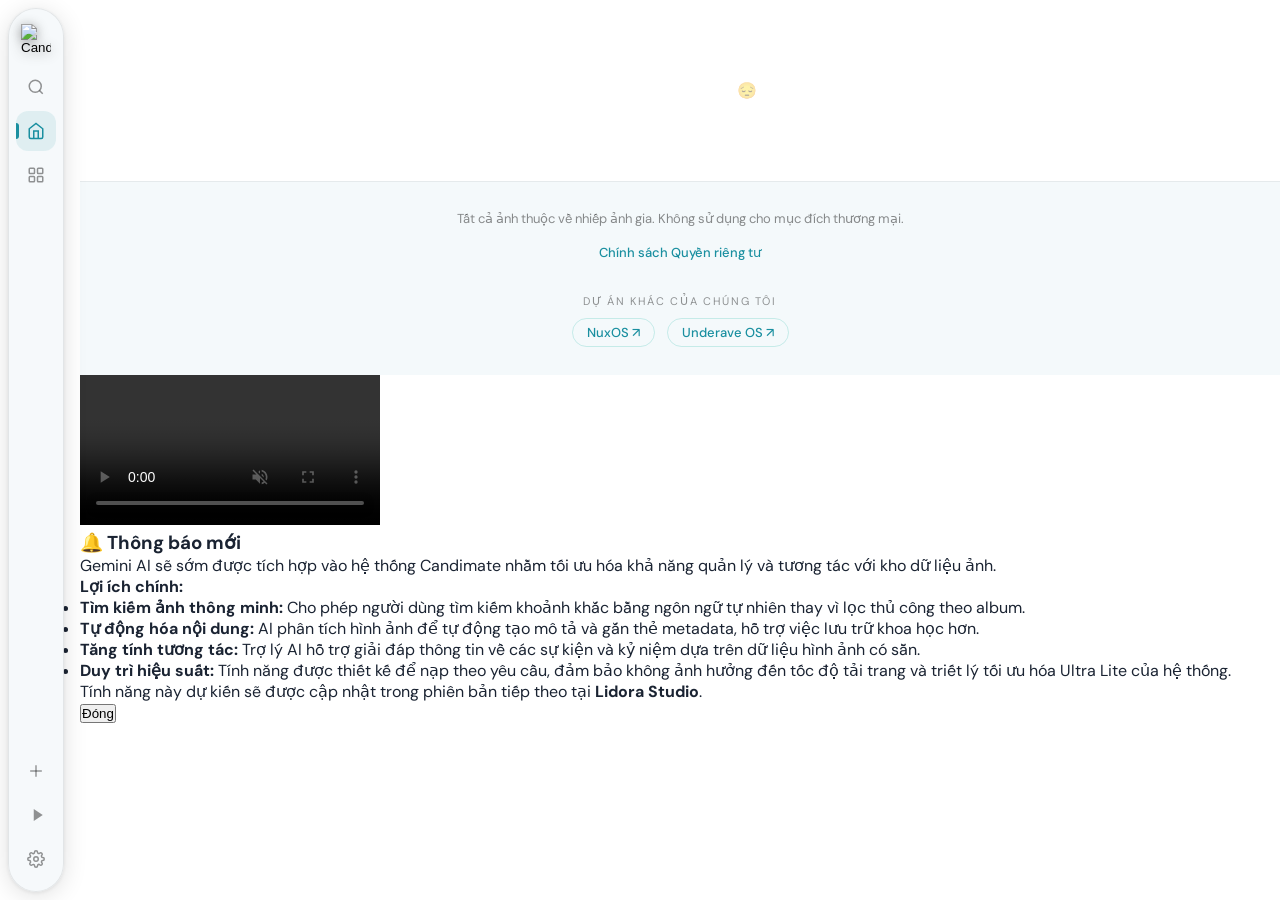
==== commit d53ddc2d: "Add notice popup with video and information" ====
--- a/index.html
+++ b/index.html
@@ -157,6 +157,30 @@
   </div>
 </footer>
 
+<!-- NOTICE POPUP -->
+<div class="notice-overlay" id="notice-overlay">
+  <div class="notice-card" id="notice-card">
+    <video class="notice-video" autoplay muted playsinline controls>
+      <source src="https://res.cloudinary.com/dlrax6e5x/video/upload/v1777628404/fe37frwzezom06autkgb.mp4" type="video/mp4"/>
+    </video>
+    <div class="notice-body">
+      <h3 class="notice-title">🔔 Thông báo mới</h3>
+      <div class="notice-text">
+        <p>Gemini AI sẽ sớm được tích hợp vào hệ thống Candimate nhằm tối ưu hóa khả năng quản lý và tương tác với kho dữ liệu ảnh.</p>
+        <p><strong>Lợi ích chính:</strong></p>
+        <ul>
+          <li><strong>Tìm kiếm ảnh thông minh:</strong> Cho phép người dùng tìm kiếm khoảnh khắc bằng ngôn ngữ tự nhiên thay vì lọc thủ công theo album.</li>
+          <li><strong>Tự động hóa nội dung:</strong> AI phân tích hình ảnh để tự động tạo mô tả và gắn thẻ metadata, hỗ trợ việc lưu trữ khoa học hơn.</li>
+          <li><strong>Tăng tính tương tác:</strong> Trợ lý AI hỗ trợ giải đáp thông tin về các sự kiện và kỷ niệm dựa trên dữ liệu hình ảnh có sẵn.</li>
+          <li><strong>Duy trì hiệu suất:</strong> Tính năng được thiết kế để nạp theo yêu cầu, đảm bảo không ảnh hưởng đến tốc độ tải trang và triết lý tối ưu hóa Ultra Lite của hệ thống.</li>
+        </ul>
+        <p>Tính năng này dự kiến sẽ được cập nhật trong phiên bản tiếp theo tại <strong>Lidora Studio</strong>.</p>
+      </div>
+      <button class="notice-close-btn" onclick="closeNotice()">Đóng</button>
+    </div>
+  </div>
+</div>
+
 <audio id="bg-audio" loop></audio>
 <script src="js/app.js"></script>
 </body>
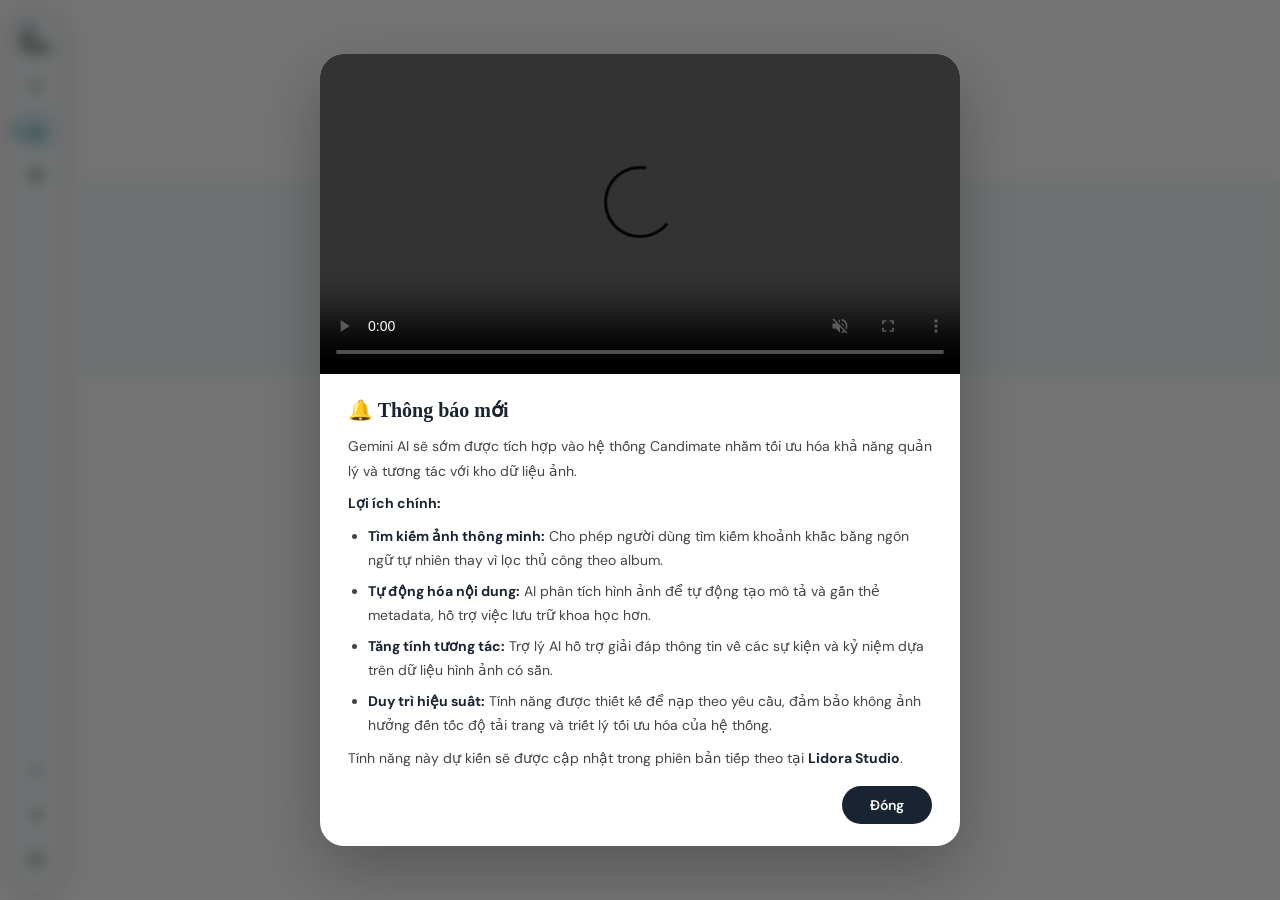
==== commit 54fa1283: "Fix typo in performance feature description" ====
--- a/index.html
+++ b/index.html
@@ -172,7 +172,7 @@
           <li><strong>Tìm kiếm ảnh thông minh:</strong> Cho phép người dùng tìm kiếm khoảnh khắc bằng ngôn ngữ tự nhiên thay vì lọc thủ công theo album.</li>
           <li><strong>Tự động hóa nội dung:</strong> AI phân tích hình ảnh để tự động tạo mô tả và gắn thẻ metadata, hỗ trợ việc lưu trữ khoa học hơn.</li>
           <li><strong>Tăng tính tương tác:</strong> Trợ lý AI hỗ trợ giải đáp thông tin về các sự kiện và kỷ niệm dựa trên dữ liệu hình ảnh có sẵn.</li>
-          <li><strong>Duy trì hiệu suất:</strong> Tính năng được thiết kế để nạp theo yêu cầu, đảm bảo không ảnh hưởng đến tốc độ tải trang và triết lý tối ưu hóa Ultra Lite của hệ thống.</li>
+          <li><strong>Duy trì hiệu suất:</strong> Tính năng được thiết kế để nạp theo yêu cầu, đảm bảo không ảnh hưởng đến tốc độ tải trang và triết lý tối ưu hóa của hệ thống.</li>
         </ul>
         <p>Tính năng này dự kiến sẽ được cập nhật trong phiên bản tiếp theo tại <strong>Lidora Studio</strong>.</p>
       </div>
--- a/css/style.css
+++ b/css/style.css
@@ -625,6 +625,82 @@
 .info-value { font-size: 13px; color: var(--text); font-weight: 500; line-height: 1.4; }
 
 #info-btn.active { background: var(--accent); border-color: var(--accent); }
+
+/* ═══════════════════════════════
+   NOTICE POPUP
+═══════════════════════════════ */
+.notice-overlay {
+  display: none;
+  position: fixed; inset: 0; z-index: 2000;
+  background: rgba(0,0,0,.55);
+  backdrop-filter: blur(6px);
+  align-items: center; justify-content: center;
+  animation: fadeIn .25s ease;
+}
+.notice-overlay.open { display: flex; }
+
+.notice-card {
+  background: #fff;
+  border-radius: 24px;
+  width: 50%;
+  max-width: 640px;
+  max-height: 88vh;
+  overflow-y: auto;
+  overscroll-behavior: contain;
+  box-shadow: 0 24px 64px rgba(0,0,0,.25);
+  animation: noticeUp .3s cubic-bezier(.34,1.56,.64,1);
+  display: flex; flex-direction: column;
+}
+.notice-card::-webkit-scrollbar { width: 4px; }
+.notice-card::-webkit-scrollbar-thumb { background: rgba(0,0,0,.12); border-radius: 4px; }
+
+/* Video */
+.notice-video {
+  width: 100%; display: block;
+  border-radius: 24px 24px 0 0;
+  max-height: 340px; object-fit: cover;
+  background: #000;
+  flex-shrink: 0;
+}
+
+/* Body */
+.notice-body { padding: 24px 28px 28px; display: flex; flex-direction: column; gap: 12px; }
+
+.notice-title {
+  font-family: 'Fraunces', serif;
+  font-size: 20px; font-weight: 700;
+  color: #1a2332; margin: 0;
+}
+
+.notice-text {
+  font-size: 14px; line-height: 1.75;
+  color: #444; display: flex; flex-direction: column; gap: 8px;
+}
+.notice-text p  { margin: 0; }
+.notice-text ul { margin: 0; padding-left: 20px; display: flex; flex-direction: column; gap: 6px; }
+.notice-text li { margin: 0; }
+.notice-text strong { color: #1a2332; }
+
+/* Nút đóng */
+.notice-close-btn {
+  align-self: flex-end;
+  margin-top: 4px;
+  padding: 10px 28px;
+  border-radius: 100px;
+  border: none;
+  background: #1a2332;
+  color: #fff;
+  font-size: 14px; font-weight: 600;
+  font-family: 'DM Sans', sans-serif;
+  cursor: pointer;
+  transition: background .2s, transform .15s;
+}
+.notice-close-btn:hover { background: var(--accent); transform: scale(1.03); }
+
+@keyframes noticeUp {
+  from { opacity: 0; transform: translateY(24px) scale(.97); }
+  to   { opacity: 1; transform: translateY(0)    scale(1);   }
+}
 
 /* ═══════════════════════════════
    ANIMATIONS
@@ -738,4 +814,11 @@
     min-width: 260px !important; max-width: 90vw !important;
   }
   .lb-bar { flex-wrap: wrap; gap: 8px; }
-}
+
+  /* Notice popup — mobile */
+  .notice-card { width: 90%; border-radius: 18px; }
+  .notice-video { border-radius: 18px 18px 0 0; max-height: 220px; }
+  .notice-body { padding: 18px 18px 22px; }
+  .notice-title { font-size: 17px; }
+  .notice-text { font-size: 13px; }
+}
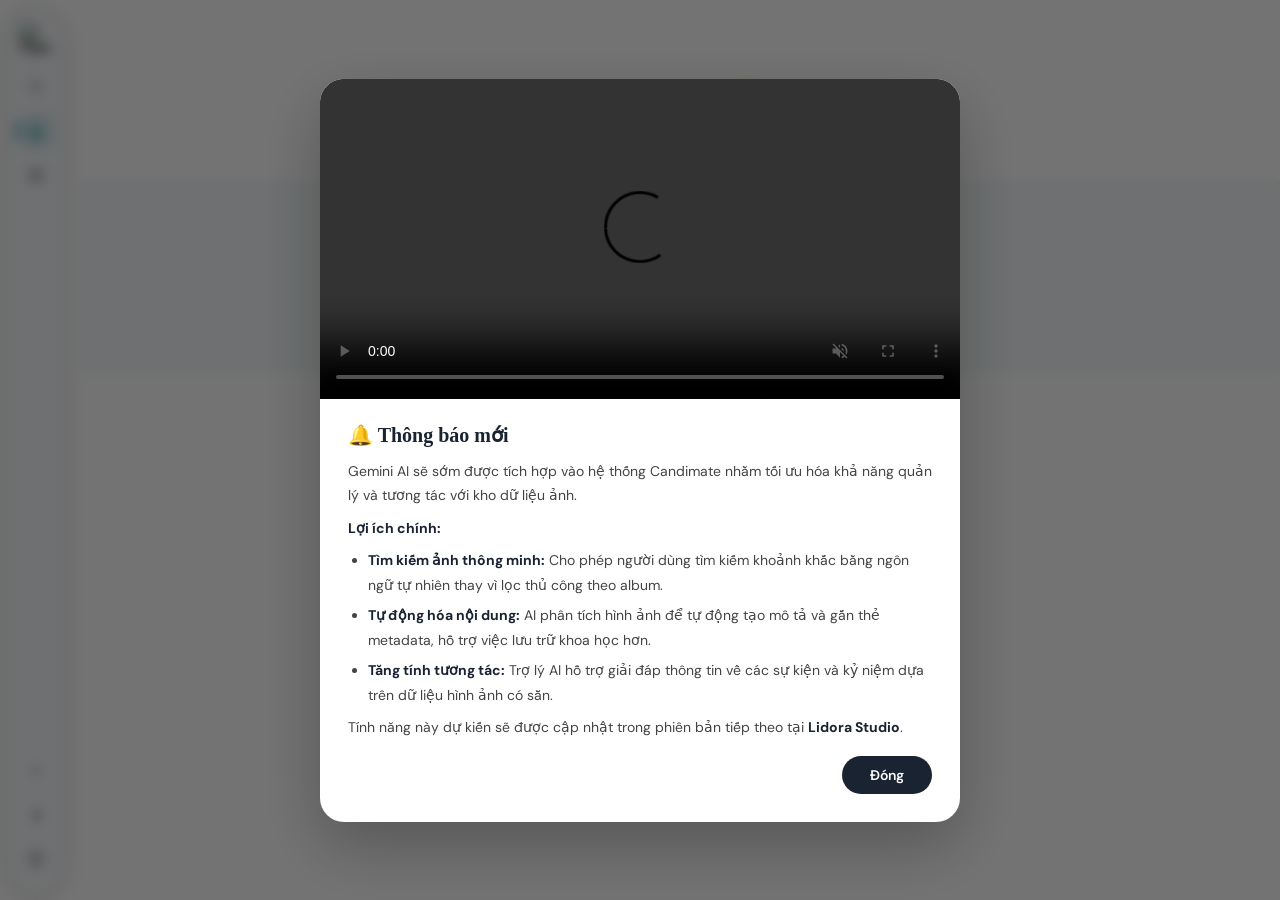
==== commit 3b420210: "Remove performance maintenance feature description" ====
--- a/index.html
+++ b/index.html
@@ -172,7 +172,6 @@
           <li><strong>Tìm kiếm ảnh thông minh:</strong> Cho phép người dùng tìm kiếm khoảnh khắc bằng ngôn ngữ tự nhiên thay vì lọc thủ công theo album.</li>
           <li><strong>Tự động hóa nội dung:</strong> AI phân tích hình ảnh để tự động tạo mô tả và gắn thẻ metadata, hỗ trợ việc lưu trữ khoa học hơn.</li>
           <li><strong>Tăng tính tương tác:</strong> Trợ lý AI hỗ trợ giải đáp thông tin về các sự kiện và kỷ niệm dựa trên dữ liệu hình ảnh có sẵn.</li>
-          <li><strong>Duy trì hiệu suất:</strong> Tính năng được thiết kế để nạp theo yêu cầu, đảm bảo không ảnh hưởng đến tốc độ tải trang và triết lý tối ưu hóa của hệ thống.</li>
         </ul>
         <p>Tính năng này dự kiến sẽ được cập nhật trong phiên bản tiếp theo tại <strong>Lidora Studio</strong>.</p>
       </div>
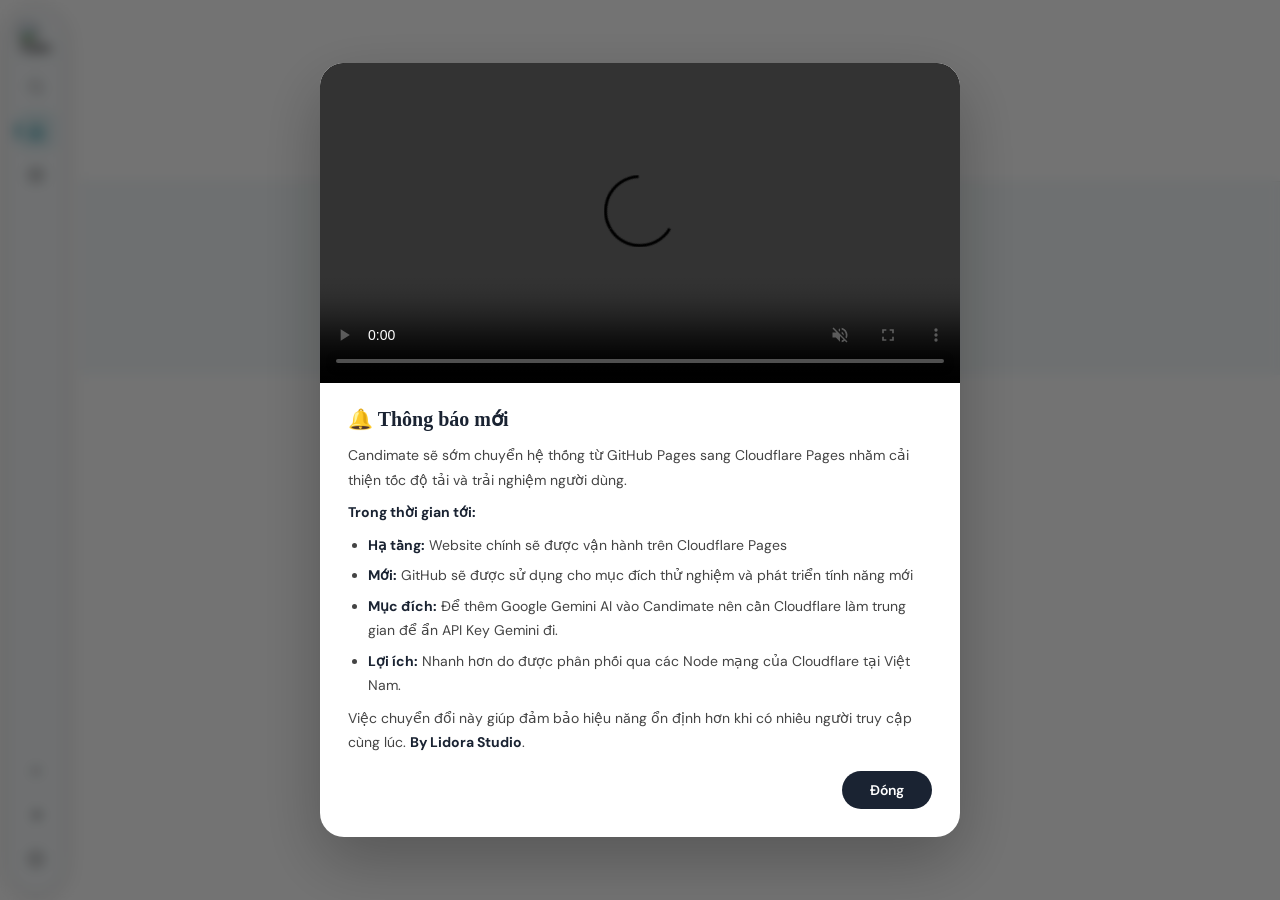
==== commit 2344c752: "Update notice popup content and video source" ====
--- a/index.html
+++ b/index.html
@@ -161,19 +161,20 @@
 <div class="notice-overlay" id="notice-overlay">
   <div class="notice-card" id="notice-card">
     <video class="notice-video" autoplay muted playsinline controls>
-      <source src="https://res.cloudinary.com/dlrax6e5x/video/upload/v1777628404/fe37frwzezom06autkgb.mp4" type="video/mp4"/>
+      <source src="https://res.cloudinary.com/dlrax6e5x/image/upload/v1777717008/vcq74kl8fp9umgjwtgns.png"/>
     </video>
     <div class="notice-body">
       <h3 class="notice-title">🔔 Thông báo mới</h3>
       <div class="notice-text">
-        <p>Gemini AI sẽ sớm được tích hợp vào hệ thống Candimate nhằm tối ưu hóa khả năng quản lý và tương tác với kho dữ liệu ảnh.</p>
-        <p><strong>Lợi ích chính:</strong></p>
+        <p>Candimate sẽ sớm chuyển hệ thống từ GitHub Pages sang Cloudflare Pages nhằm cải thiện tốc độ tải và trải nghiệm người dùng.</p>
+        <p><strong>Trong thời gian tới:</strong></p>
         <ul>
-          <li><strong>Tìm kiếm ảnh thông minh:</strong> Cho phép người dùng tìm kiếm khoảnh khắc bằng ngôn ngữ tự nhiên thay vì lọc thủ công theo album.</li>
-          <li><strong>Tự động hóa nội dung:</strong> AI phân tích hình ảnh để tự động tạo mô tả và gắn thẻ metadata, hỗ trợ việc lưu trữ khoa học hơn.</li>
-          <li><strong>Tăng tính tương tác:</strong> Trợ lý AI hỗ trợ giải đáp thông tin về các sự kiện và kỷ niệm dựa trên dữ liệu hình ảnh có sẵn.</li>
+          <li><strong>Hạ tầng:</strong> Website chính sẽ được vận hành trên Cloudflare Pages</li>
+          <li><strong>Mới:</strong> GitHub sẽ được sử dụng cho mục đích thử nghiệm và phát triển tính năng mới</li>
+          <li><strong>Mục đích:</strong> Để thêm Google Gemini AI vào Candimate nên cần Cloudflare làm trung gian để ẩn API Key Gemini đi.</li>
+          <li><strong>Lợi ích:</strong> Nhanh hơn do được phân phối qua các Node mạng của Cloudflare tại Việt Nam.</li>
         </ul>
-        <p>Tính năng này dự kiến sẽ được cập nhật trong phiên bản tiếp theo tại <strong>Lidora Studio</strong>.</p>
+        <p>Việc chuyển đổi này giúp đảm bảo hiệu năng ổn định hơn khi có nhiều người truy cập cùng lúc. <strong>By Lidora Studio</strong>.</p>
       </div>
       <button class="notice-close-btn" onclick="closeNotice()">Đóng</button>
     </div>
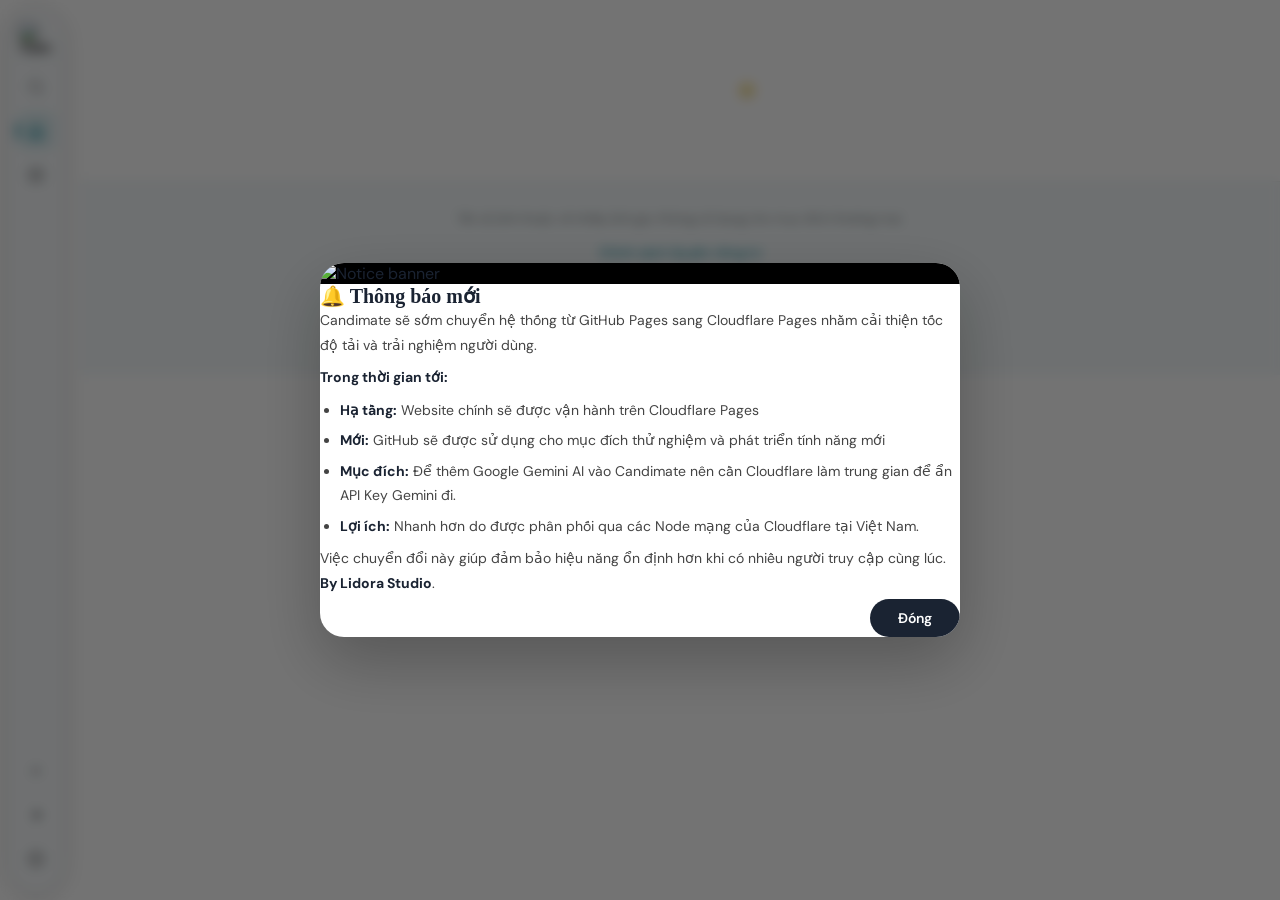
==== commit 8e273da5: "Replace video element with image in notice popup" ====
--- a/index.html
+++ b/index.html
@@ -160,9 +160,10 @@
 <!-- NOTICE POPUP -->
 <div class="notice-overlay" id="notice-overlay">
   <div class="notice-card" id="notice-card">
-    <video class="notice-video" autoplay muted playsinline controls>
-      <source src="https://res.cloudinary.com/dlrax6e5x/image/upload/v1777717008/vcq74kl8fp9umgjwtgns.png"/>
-    </video>
+    <img 
+      class="notice-video"
+      src="https://res.cloudinary.com/dlrax6e5x/image/upload/v1777717008/vcq74kl8fp9umgjwtgns.png"
+      alt="Notice banner"
     <div class="notice-body">
       <h3 class="notice-title">🔔 Thông báo mới</h3>
       <div class="notice-text">
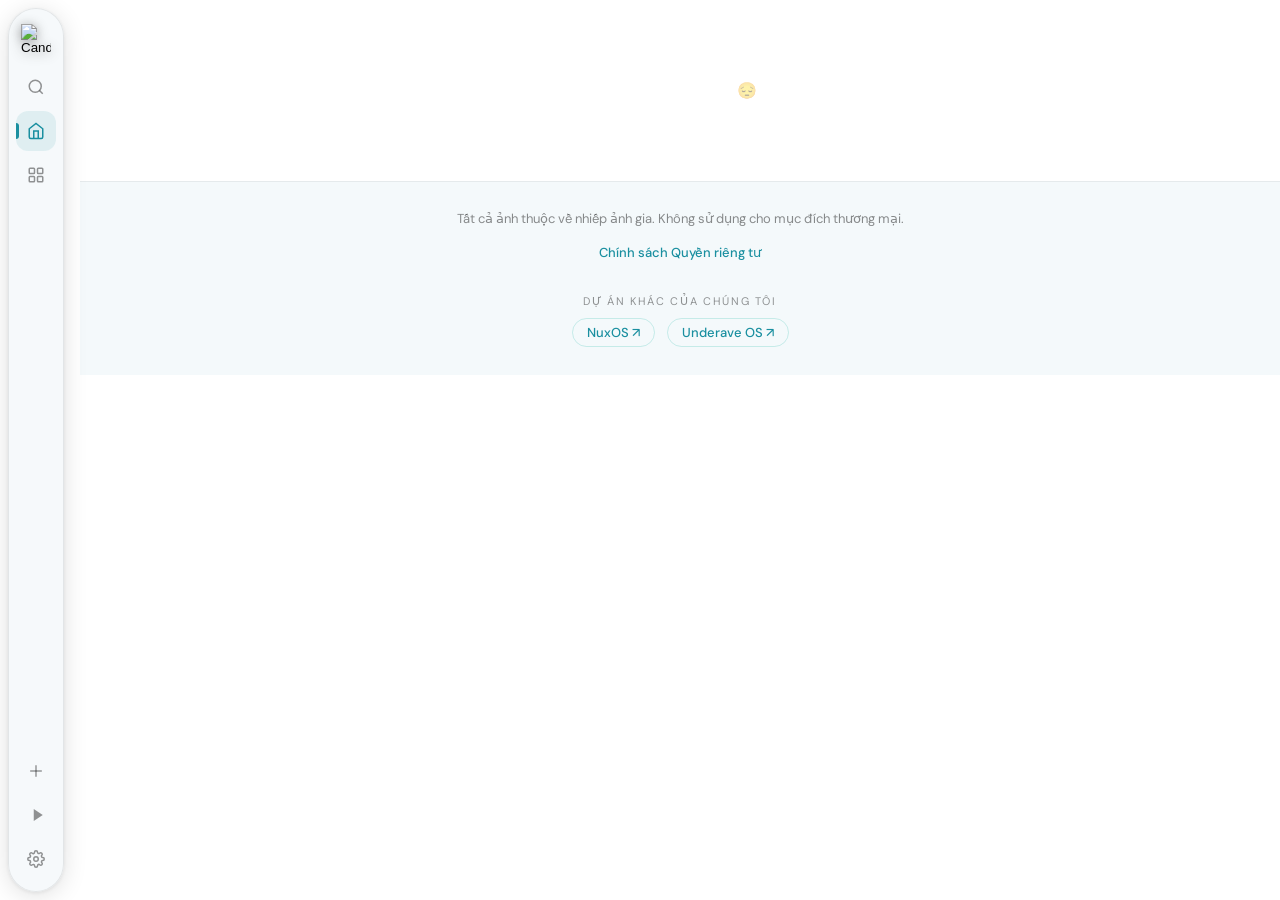
==== commit a3956d85: "Remove notice popup from index.html Removed the notice popup section from the HTML." ====
--- a/index.html
+++ b/index.html
@@ -157,31 +157,6 @@
   </div>
 </footer>
 
-<!-- NOTICE POPUP -->
-<div class="notice-overlay" id="notice-overlay">
-  <div class="notice-card" id="notice-card">
-    <img 
-      class="notice-video"
-      src="https://res.cloudinary.com/dlrax6e5x/image/upload/v1777717008/vcq74kl8fp9umgjwtgns.png"
-      alt="Notice banner"
-    <div class="notice-body">
-      <h3 class="notice-title">🔔 Thông báo mới</h3>
-      <div class="notice-text">
-        <p>Candimate sẽ sớm chuyển hệ thống từ GitHub Pages sang Cloudflare Pages nhằm cải thiện tốc độ tải và trải nghiệm người dùng.</p>
-        <p><strong>Trong thời gian tới:</strong></p>
-        <ul>
-          <li><strong>Hạ tầng:</strong> Website chính sẽ được vận hành trên Cloudflare Pages</li>
-          <li><strong>Mới:</strong> GitHub sẽ được sử dụng cho mục đích thử nghiệm và phát triển tính năng mới</li>
-          <li><strong>Mục đích:</strong> Để thêm Google Gemini AI vào Candimate nên cần Cloudflare làm trung gian để ẩn API Key Gemini đi.</li>
-          <li><strong>Lợi ích:</strong> Nhanh hơn do được phân phối qua các Node mạng của Cloudflare tại Việt Nam.</li>
-        </ul>
-        <p>Việc chuyển đổi này giúp đảm bảo hiệu năng ổn định hơn khi có nhiều người truy cập cùng lúc. <strong>By Lidora Studio</strong>.</p>
-      </div>
-      <button class="notice-close-btn" onclick="closeNotice()">Đóng</button>
-    </div>
-  </div>
-</div>
-
 <audio id="bg-audio" loop></audio>
 <script src="js/app.js"></script>
 </body>
